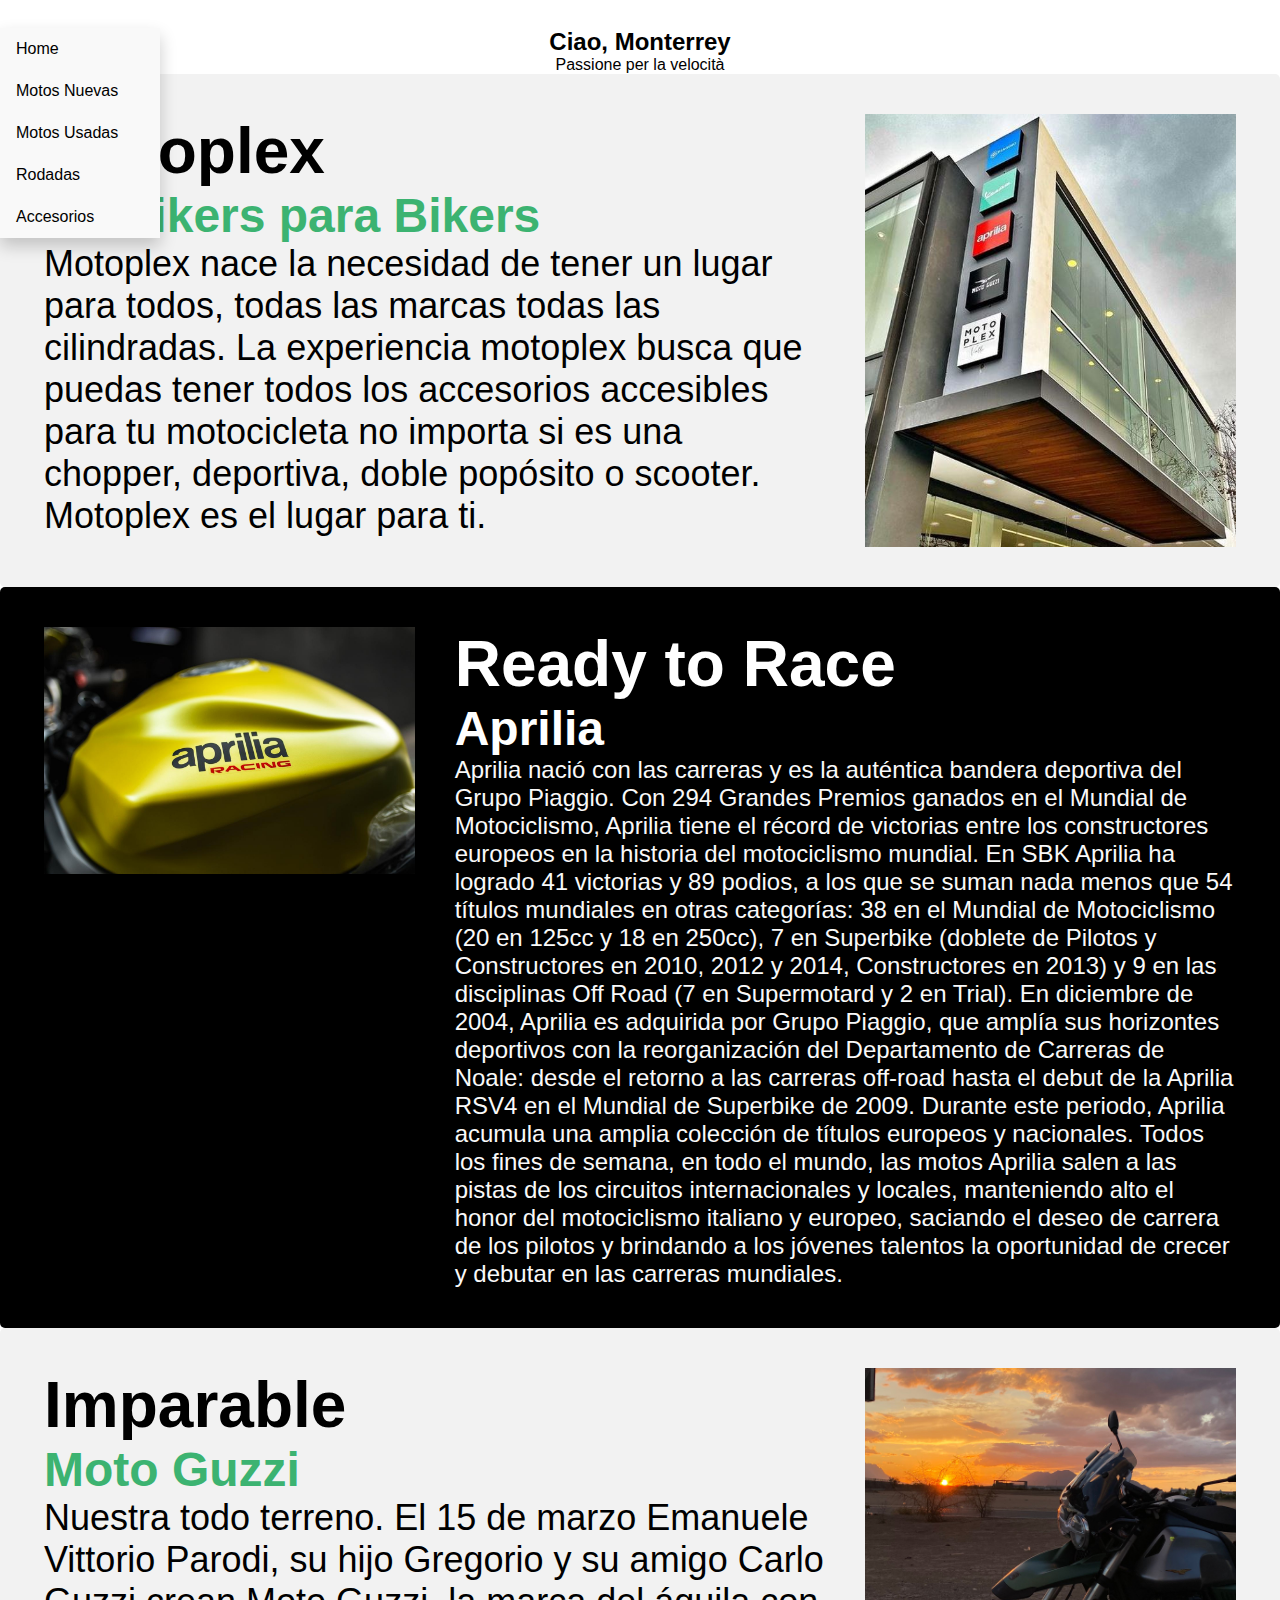
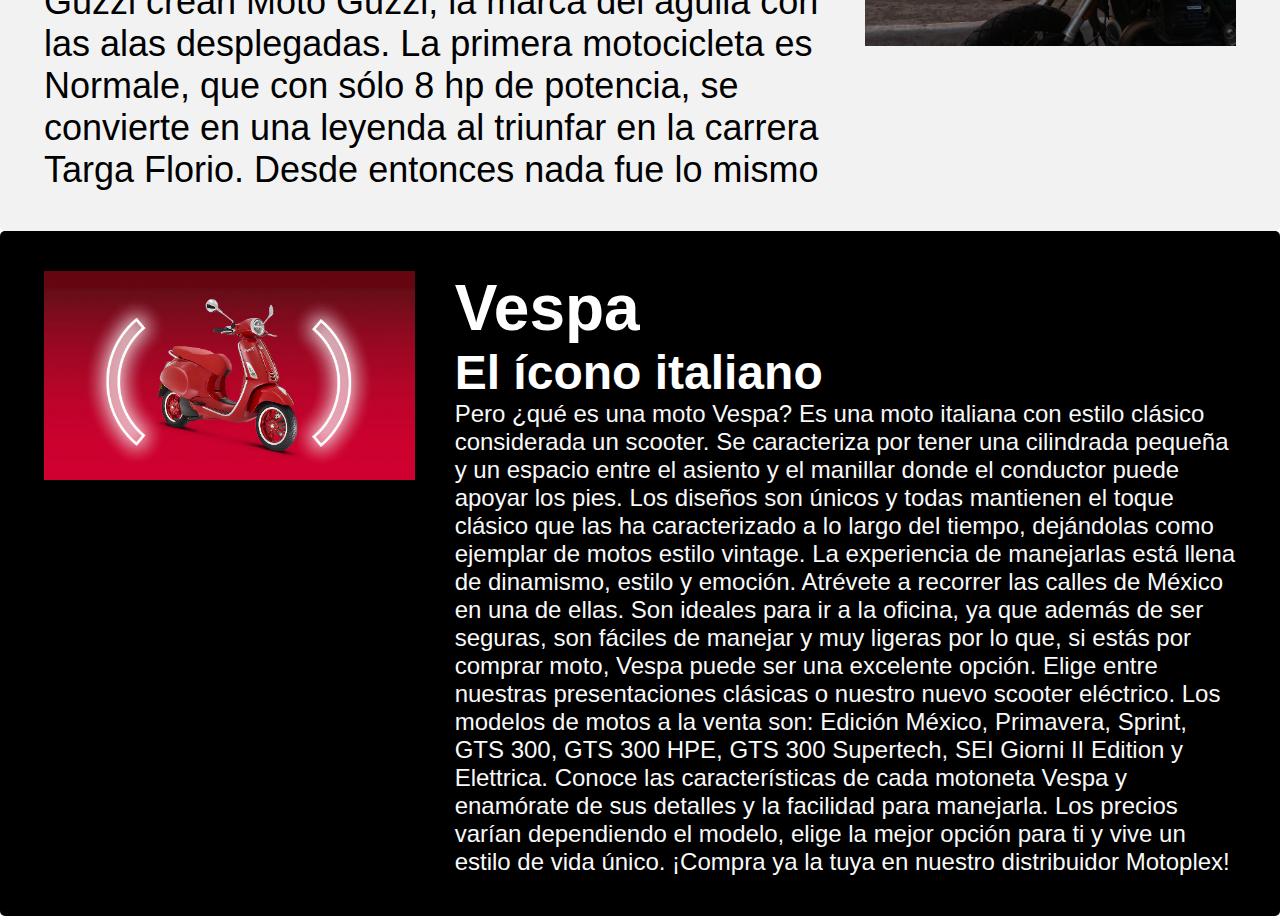
==== index.html @ 83b6f228 "Cambios Motoplex" ====
<!DOCTYPE html>
<html lang="en">
<head>
    <meta charset="UTF-8">
    <meta http-equiv="X-UA-Compatible" content="IE=edge">
    <meta name="viewport" content="width=device-width, initial-scale=1.0">
    <title>Motoplex Valle</title>
   <link rel="shortcut icon" href=".\Fotos\Logo3.png">
   <link rel="stylesheet" href="style.css">
   <style>@media (min-width: 768px){
    
   }</style>
</head>

<body>
   <div id="grid">
      <div class="navbar">
         <div class="dropdown">
           <button class="dropbtn">
             <i class="fa fa-caret-down"></i>
           </button>
           <div class="dropdown-content">
             <a href="./index.html">Home</a>
             <a href="./New.html">Motos Nuevas</a>
             <a href="./Used.html"> Motos Usadas</a>
             <a href="./rodadas.html">Rodadas</a>
             <a href="./boutique.html">Accesorios</a>
           </div>
         </div> 
       </div>
       <div style="text-align:center">
         <h2>Ciao, Monterrey</h2>
         <p>Passione per la velocità</p>
       </div>
       
       <!-- Building section-->
       <div class="container">
         <div class="row">
           <div class="column-69">
             <h1 class="xlarge-font" style="color:black"><b>Motoplex</b></h1>
             <h1 class="large-font" style="color:MediumSeaGreen;"><b>De Bikers para Bikers</b></h1>
             <p><span style="font-size:36px">Motoplex nace la necesidad de tener un lugar para todos, todas las marcas todas las cilindradas. La experiencia motoplex busca que puedas tener todos los accesorios accesibles para tu motocicleta no importa si es una chopper, deportiva, doble popósito o scooter.
            Motoplex es el lugar para ti.</p>
            
            
           </div>
           <div class="column-33">
               <img src="./Fotos/Capture.JPG" width="auto" height="auto">
           </div>
         </div>
       </div>
       
       <!-- Aprilia -->
       <div class="container" style="background-color:black">
         <div class="row">
           <div class="column-33">
             <img src="./Fotos/tanque 2.jpeg" alt="App" width="auto" height="auto">
           </div>
           <div class="column-66">
             <h1 class="xlarge-font"><b>Ready to Race</b></h1>
             <h1 class="large-font" style="color:white;"><b>Aprilia </b></h1>
             <p><span style="font-size:24px">Aprilia nació con las carreras y es la auténtica bandera deportiva del Grupo Piaggio. Con 294 Grandes Premios ganados en el Mundial de Motociclismo, Aprilia tiene el récord de victorias entre los constructores europeos en la historia del motociclismo mundial. En SBK Aprilia ha logrado 41 victorias y 89 podios, a los que se suman nada menos que 54 títulos mundiales en otras categorías: 38 en el Mundial de Motociclismo (20 en 125cc y 18 en 250cc), 7 en Superbike (doblete de Pilotos y Constructores en 2010, 2012 y 2014, Constructores en 2013) y 9 en las disciplinas Off Road (7 en Supermotard y 2 en Trial). En diciembre de 2004, Aprilia es adquirida por Grupo Piaggio, que amplía sus horizontes deportivos con la reorganización del Departamento de Carreras de Noale: desde el retorno a las carreras off-road hasta el debut de la Aprilia RSV4 en el Mundial de Superbike de 2009. Durante este periodo, Aprilia acumula una amplia colección de títulos europeos y nacionales. Todos los fines de semana, en todo el mundo, las motos Aprilia salen a las pistas de los circuitos internacionales y locales, manteniendo alto el honor del motociclismo italiano y europeo, saciando el deseo de carrera de los pilotos y brindando a los jóvenes talentos la oportunidad de crecer y debutar en las carreras mundiales. </p>
           </div>
         </div>
       </div>
       
       <!-- Moto guzzi -->
       <div class="container">
         <div class="row">
           <div class="column-69">
             <h1 class="xlarge-font"style="color: black"><b>Imparable</b></h1>
             <h1 class="large-font" style="color:MediumSeaGreen;"><b>Moto Guzzi</b></h1>
             <p><span style="font-size:36px">Nuestra todo terreno. El 15 de marzo Emanuele Vittorio Parodi, su hijo Gregorio y su amigo Carlo Guzzi crean Moto Guzzi, la marca del águila con las alas desplegadas. La primera motocicleta es Normale, que con sólo 8 hp de potencia, se convierte en una leyenda al triunfar en la carrera Targa Florio. Desde entonces nada fue lo mismo</span></p>
           </div>
           <div class="column-33">
               <img src="./Fotos/Guzzi atardecer.jpeg" width="auto" height="auto" >
           </div>
         </div>
       </div>
        <!-- vespa -->
        <div class="container" style="background-color:black">
          <div class="row">
            <div class="column-33">
              <img src="./Fotos/vespa.jpg" alt="App" width="auto" height="auto">
            </div>
            <div class="column-66">
              <h1 class="xlarge-font"><b>Vespa</b></h1>
              <h1 class="large-font" style="color:white;"><b>El ícono italiano </b></h1>
              <p><span style="font-size:24px">Pero ¿qué es una moto Vespa? Es una moto italiana con estilo clásico considerada un scooter. Se caracteriza por tener una cilindrada pequeña y un espacio entre el asiento y el manillar donde el conductor puede apoyar los pies. Los diseños son únicos y todas mantienen el toque clásico que las ha caracterizado a lo largo del tiempo, dejándolas como ejemplar de motos estilo vintage.

                La experiencia de manejarlas está llena de dinamismo, estilo y emoción. Atrévete a recorrer las calles de México en una de ellas. Son ideales para ir a la oficina, ya que además de ser seguras, son fáciles de manejar y muy ligeras por lo que, si estás por comprar moto, Vespa puede ser una excelente opción. Elige entre nuestras presentaciones clásicas o nuestro nuevo scooter eléctrico.
                
                Los modelos de motos a la venta son: Edición México, Primavera, Sprint, GTS 300, GTS 300 HPE, GTS 300 Supertech, SEI Giorni II Edition y Elettrica. Conoce las características de cada motoneta Vespa y enamórate de sus detalles y la facilidad para manejarla. Los precios varían dependiendo el modelo, elige la mejor opción para ti y vive un estilo de vida único. ¡Compra ya la tuya en nuestro distribuidor Motoplex! </p>
            </div>
          </div>
        </div> 
       </body>
       </html>

  <footer>

 </footer>
   </div> 
</body>
</html>
---- style.css ----
/* Styles */ 
body {
  margin: 0;
  font-family: Arial, Helvetica, sans-serif;
}

.container {
  padding: 64px;
}

.row:after {
  content: "";
  display: table;
  clear: both
}

.column-66 {
  float: left;
  width: 66.66666%;
  padding: 20px;
  color: #f9f9f9;
}

.column-69 {
  float: left;
  width: 66.66666%;
  padding: 20px;
  color: black;
}

.column-33 {
  float: left;
  width: 33.33333%;
  padding: 20px;
}

.large-font {
  font-size: 48px;
}

.xlarge-font {
  font-size: 64px
  
}

.button {
  border: none;
  color: white;
  padding: 14px 28px;
  font-size: 16px;
  cursor: pointer;
  background-color: #04AA6D;
}

img {
  display: block;
  height: auto;
  max-width: 100%;
}

@media screen and (max-width: 1000px) {
  .column-66,
  .column-33 {
    width: 100%;
    text-align: center;
  }
  img {
    margin: auto;
  }
}

h1{
    color: white;
}
.item1 { grid-area: header; }
.item2 { grid-area: menu; }
.item3 { grid-area: main; }
.item4 { grid-area: right; }
.item5 { grid-area: footer; }

.grid-container {
  display: grid;
  grid-template-areas:
    'header header header header header header'
    'menu main main main right right'
    'menu footer footer footer footer footer';
  gap: 10px;
  background-color: #2196F3;
  padding: 10px;
}

.grid-container > div {
  background-color: rgba(255, 255, 255, 0.8);
  text-align: center;
  padding: 20px 0;
  font-size: 30px;
}
.navbar {
    overflow: hidden;
    background-color: white;
  }
  
  .navbar a {
    float: left;
    font-size: 16px;
    color: white;
    text-align: center;
    padding: 14px 16px;
    text-decoration: none;
  }
  
  .dropdown {
    float: left;
    overflow: hidden;
    background-image: url("./Fotos/Logo2.png");
    background-size: cover;
  }
  
  .dropdown .dropbtn {
    font-size: 16px;  
    border: none;
    outline: none;
    color: white;
    padding: 14px 16px;
    background-color: inherit;
    font-family: inherit;
    margin: 0;
  }
  
  .navbar a:hover, .dropdown:hover .dropbtn {
    background-color: white;
  }
  
  .dropdown-content {
    display: none;
    position: absolute;
    background-color: #f9f9f9;
    min-width: 160px;
    box-shadow: 0px 8px 16px 0px rgba(0,0,0,0.2);
    z-index: 1;
  }
  
  .dropdown-content a {
    float: none;
    color: black;
    padding: 12px 16px;
    text-decoration: none;
    display: block;
    text-align: left;
  }
  
  .dropdown-content a:hover {
    background-color: #ddd;
  }
  
  .dropdown:hover .dropdown-content {
    display: block;
  }
  .building{
    background-image: url("Capture.JPG");
    height: auto;
  }
  *{
    margin: 0;
    padding: 0;
    box-sizing: border-box;
  }
  #rodadas{
    display: flex;
    width: auto;
    align-items:center;
    font-size: 20px;
    margin: 18px;
    padding: 8px;
    background-color: grey;
    box-sizing: content-box;

  }
  .maps{
   display:grid;
   align-items: center;
   box-sizing: border-box;
   padding: 10px;
   margin: 10px;
  }

  .column a {
    -ms-flex: 25%; 
    flex: 25%;
    max-width: 25%;
    padding: 0 4px;
  }
  .row a{
    display: -ms-flexbox; 
    display: flex;
    -ms-flex-wrap: wrap; 
    flex-wrap: wrap;
    padding: 0 4px;
  }
  .column {
    -ms-flex: 50%; 
    flex: 50%;
    max-width: 50%;
    padding: 0 4px;
  }
  .row {
    display: -ms-flexbox; 
    display: flex;
    -ms-flex-wrap: wrap; 
    flex-wrap: wrap;
    padding: 0 4px;
  }
  input[type=text], select, textarea {
    width: 100%;
    padding: 12px;
    border: 1px solid #ccc;
    border-radius: 4px;
    resize: vertical;
  }
  
  label {
    padding: 12px 12px 12px 0;
    display: inline-block;
  }
  
  input[type=submit] {
    background-color: #04AA6D;
    color: white;
    padding: 12px 20px;
    border: none;
    border-radius: 4px;
    cursor: pointer;
    float: right;
  }
  
  input[type=submit]:hover {
    background-color: #45a049;
  }
  
  .container {
    border-radius: 5px;
    background-color: #f2f2f2;
    padding: 20px;
  }
  
  .col-25 {
    float: left;
    width: 25%;
    margin-top: 6px;
  }
  
  .col-75 {
    float: left;
    width: 75%;
    margin-top: 6px;
  }
  
  * {box-sizing:border-box}

  /* Slideshow container */
  .slideshow-container {
    max-width: 1000px;
    position: relative;
    margin: auto;
    background-color: #717171;
  }
  
  /* Hide the images by default */
  .mySlides {
    display: none;
    background-color: #717171
  }
  
  /* Next & previous buttons */
  .prev, .next {
    cursor: pointer;
    position: absolute;
    top: 50%;
    width: auto;
    margin-top: -22px;
    padding: 16px;
    color: white;
    font-weight: bold;
    font-size: 18px;
    transition: 0.6s ease;
    border-radius: 0 3px 3px 0;
    user-select: none;
    background-color: #717171
  }
  
  /* Position the "next button" to the right */
  .next {
    right: 0;
    border-radius: 3px 0 0 3px;
    background-color: #717171
  }
  
  /* On hover, add a black background color with a little bit see-through */
  .prev:hover, .next:hover {
    background-color: rgba(0,0,0,0.8);
    background-color: #717171
  }
  
  /* Caption text */
  .text {
    color: #f2f2f2;
    font-size: 15px;
    padding: 8px 12px;
    position: absolute;
    bottom: 8px;
    width: 100%;
    text-align: center;
    background-color: #717171
  }
  
  /* Number text (1/3 etc) */
  .numbertext {
    color: #f2f2f2;
    font-size: 12px;
    padding: 8px 12px;
    position: absolute;
    top: 0;
    
  }
  
  /* The dots/bullets/indicators */
  .dot {
    cursor: pointer;
    height: 15px;
    width: 15px;
    margin: 0 2px;
    background-color: #bbb;
    border-radius: 50%;
    display: inline-block;
    transition: background-color 0.6s ease;
  }
  
  .active, .dot:hover {
    background-color: #717171;
  }
  
  /* Fading animation */
  .fade {
    animation-name: fade;
    animation-duration: 1.5s;
  }
  
  @keyframes fade {
    from {opacity: .4}
    to {opacity: 1}
  }
  .new{
    background-image: url(./Fotos/Vespa\ tienda\ 2.jpeg);
  }
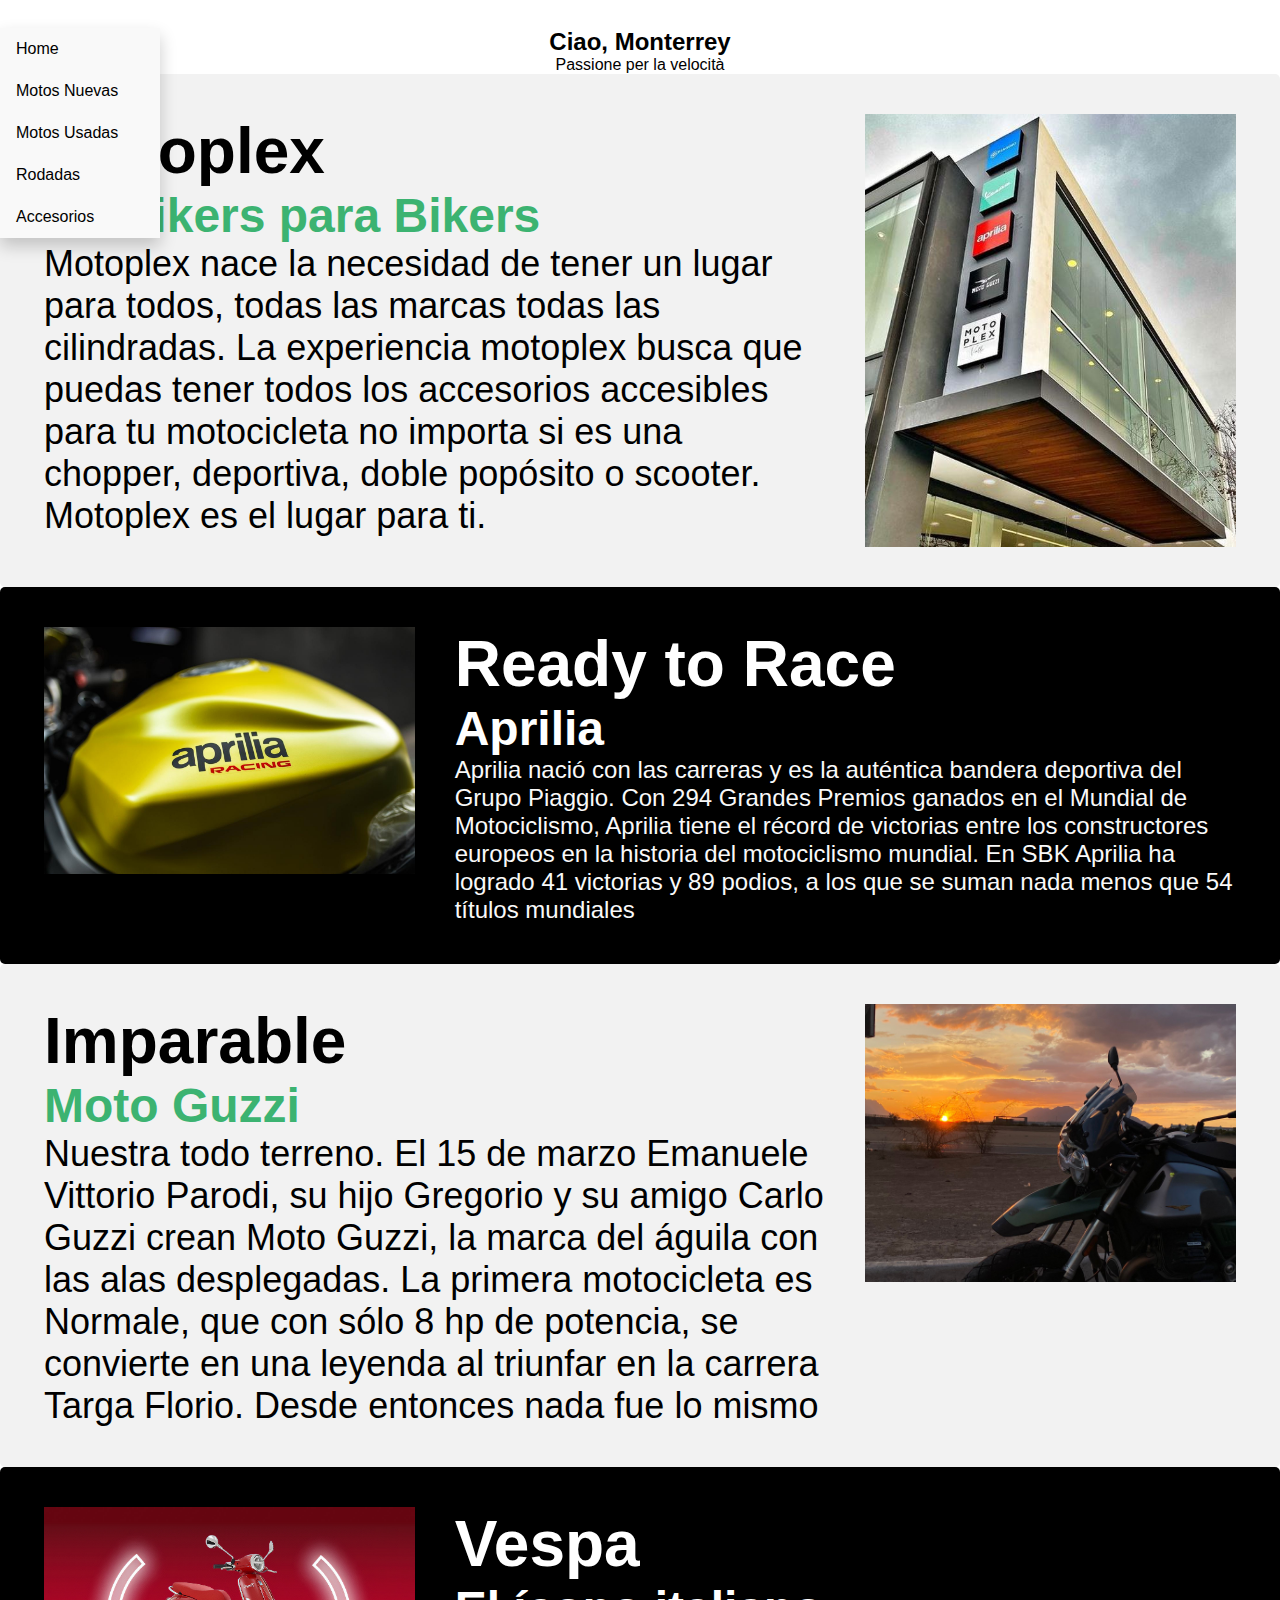
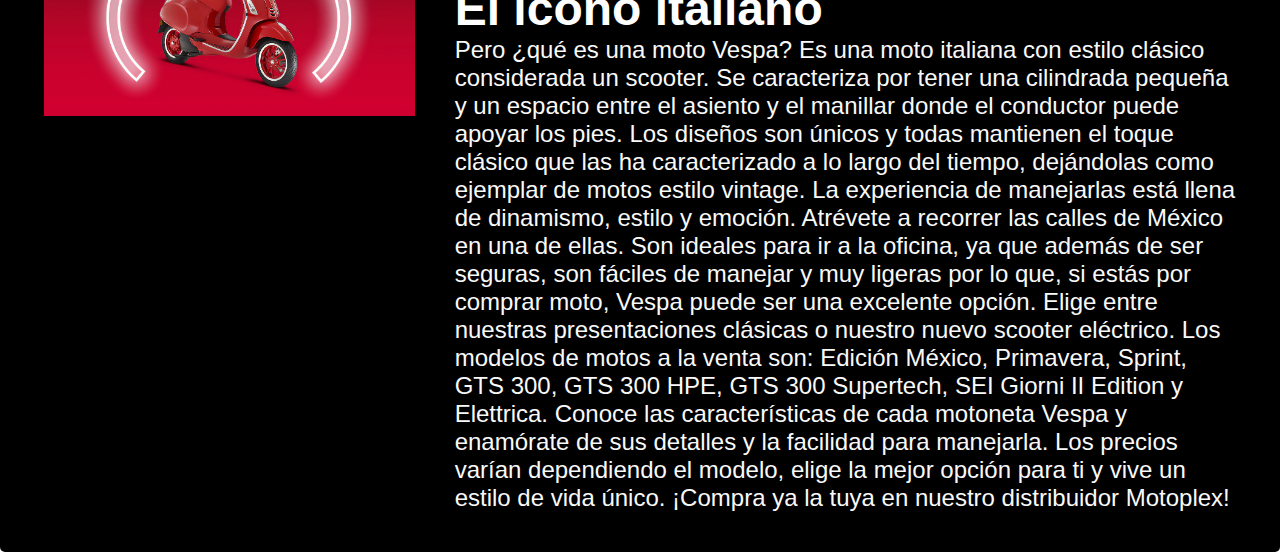
==== commit 542a09cd: "Cambios Sass" ====
--- a/index.html
+++ b/index.html
@@ -7,9 +7,8 @@
     <title>Motoplex Valle</title>
    <link rel="shortcut icon" href=".\Fotos\Logo3.png">
    <link rel="stylesheet" href="style.css">
-   <style>@media (min-width: 768px){
-    
-   }</style>
+   <link rel="stylesheet" href="stylesass.css">
+   
 </head>
 
 <body>
@@ -21,7 +20,7 @@
            </button>
            <div class="dropdown-content">
              <a href="./index.html">Home</a>
-             <a href="./New.html">Motos Nuevas</a>
+             <a href="./new.html">Motos Nuevas</a>
              <a href="./Used.html"> Motos Usadas</a>
              <a href="./rodadas.html">Rodadas</a>
              <a href="./boutique.html">Accesorios</a>
@@ -59,7 +58,7 @@
            <div class="column-66">
              <h1 class="xlarge-font"><b>Ready to Race</b></h1>
              <h1 class="large-font" style="color:white;"><b>Aprilia </b></h1>
-             <p><span style="font-size:24px">Aprilia nació con las carreras y es la auténtica bandera deportiva del Grupo Piaggio. Con 294 Grandes Premios ganados en el Mundial de Motociclismo, Aprilia tiene el récord de victorias entre los constructores europeos en la historia del motociclismo mundial. En SBK Aprilia ha logrado 41 victorias y 89 podios, a los que se suman nada menos que 54 títulos mundiales en otras categorías: 38 en el Mundial de Motociclismo (20 en 125cc y 18 en 250cc), 7 en Superbike (doblete de Pilotos y Constructores en 2010, 2012 y 2014, Constructores en 2013) y 9 en las disciplinas Off Road (7 en Supermotard y 2 en Trial). En diciembre de 2004, Aprilia es adquirida por Grupo Piaggio, que amplía sus horizontes deportivos con la reorganización del Departamento de Carreras de Noale: desde el retorno a las carreras off-road hasta el debut de la Aprilia RSV4 en el Mundial de Superbike de 2009. Durante este periodo, Aprilia acumula una amplia colección de títulos europeos y nacionales. Todos los fines de semana, en todo el mundo, las motos Aprilia salen a las pistas de los circuitos internacionales y locales, manteniendo alto el honor del motociclismo italiano y europeo, saciando el deseo de carrera de los pilotos y brindando a los jóvenes talentos la oportunidad de crecer y debutar en las carreras mundiales. </p>
+             <p><span style="font-size:24px">Aprilia nació con las carreras y es la auténtica bandera deportiva del Grupo Piaggio. Con 294 Grandes Premios ganados en el Mundial de Motociclismo, Aprilia tiene el récord de victorias entre los constructores europeos en la historia del motociclismo mundial. En SBK Aprilia ha logrado 41 victorias y 89 podios, a los que se suman nada menos que 54 títulos mundiales  </p>
            </div>
          </div>
        </div>
--- a/style.css
+++ b/style.css
@@ -352,3 +352,19 @@
   .new{
     background-image: url(./Fotos/Vespa\ tienda\ 2.jpeg);
   }
+
+  .map-responsive{
+    overflow:hidden;
+    padding-bottom:56.25%;
+    position:relative;
+    height:0;
+}
+.map-responsive iframe{
+    left:0;
+    top:0;
+    height:100%;
+    width:100%;
+    position:absolute;
+}
+ 
+
--- a/stylesass.css
+++ b/stylesass.css
@@ -0,0 +1 @@
+/*# sourceMappingURL=stylesass.css.map */